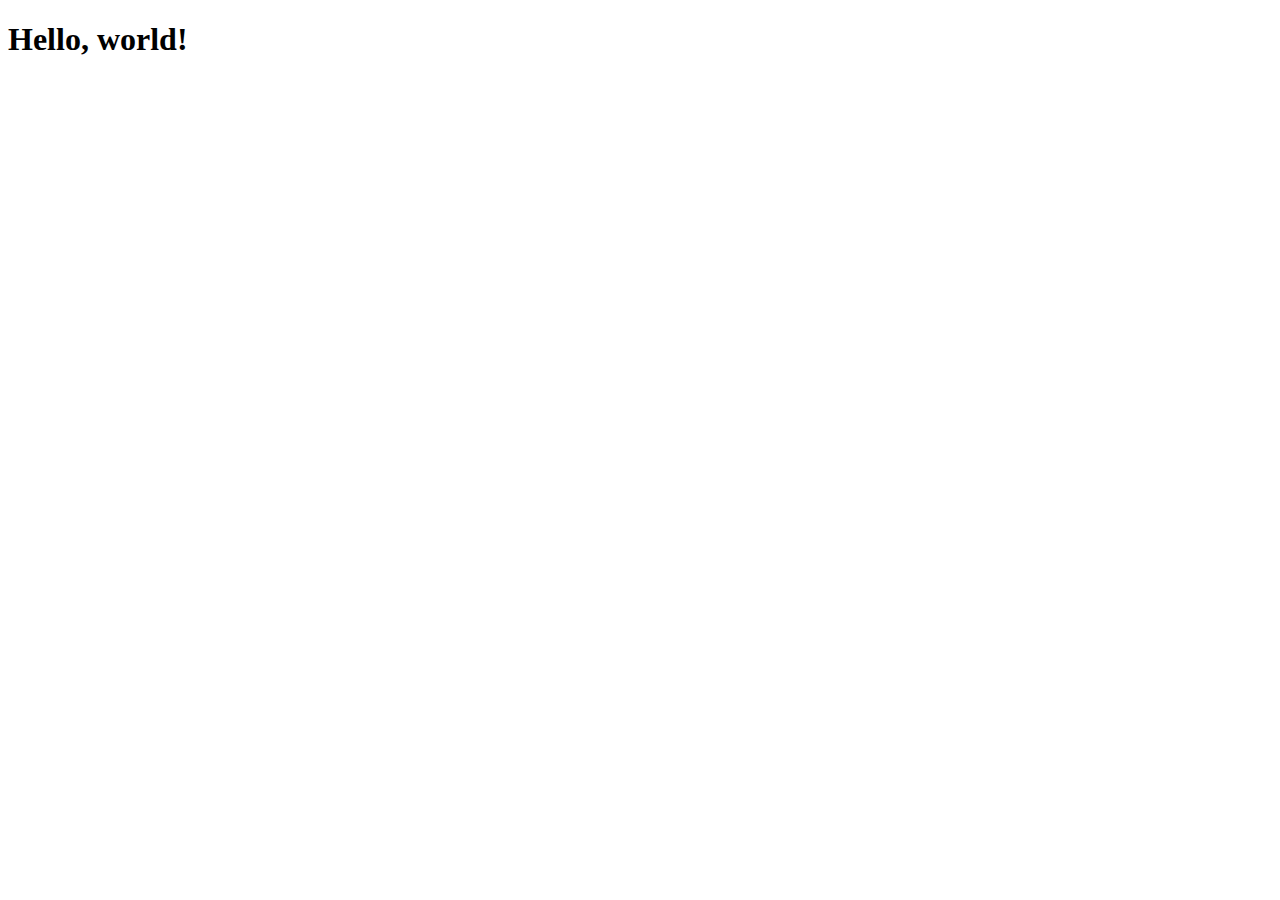
==== index.html @ af24f613 "first commit" ====
<!doctype html>
<html lang="en">
  <head>
    <meta charset="utf-8">
    <meta name="viewport" content="width=device-width, initial-scale=1">
    <title>Bootstrap demo</title>
    <link href="https://cdn.jsdelivr.net/npm/bootstrap@5.3.2/dist/css/bootstrap.min.css" rel="stylesheet" integrity="sha384-T3c6CoIi6uLrA9TneNEoa7RxnatzjcDSCmG1MXxSR1GAsXEV/Dwwykc2MPK8M2HN" crossorigin="anonymous">
    <link rel="stylesheet" href="./style/style.css">
  </head>
  <body>
    <h1>Hello, world!</h1>


































    <script src="https://cdn.jsdelivr.net/npm/bootstrap@5.3.2/dist/js/bootstrap.bundle.min.js" integrity="sha384-C6RzsynM9kWDrMNeT87bh95OGNyZPhcTNXj1NW7RuBCsyN/o0jlpcV8Qyq46cDfL" crossorigin="anonymous"></script>
    <script src="./scripts/app.js"></script>
  </body>
</html>
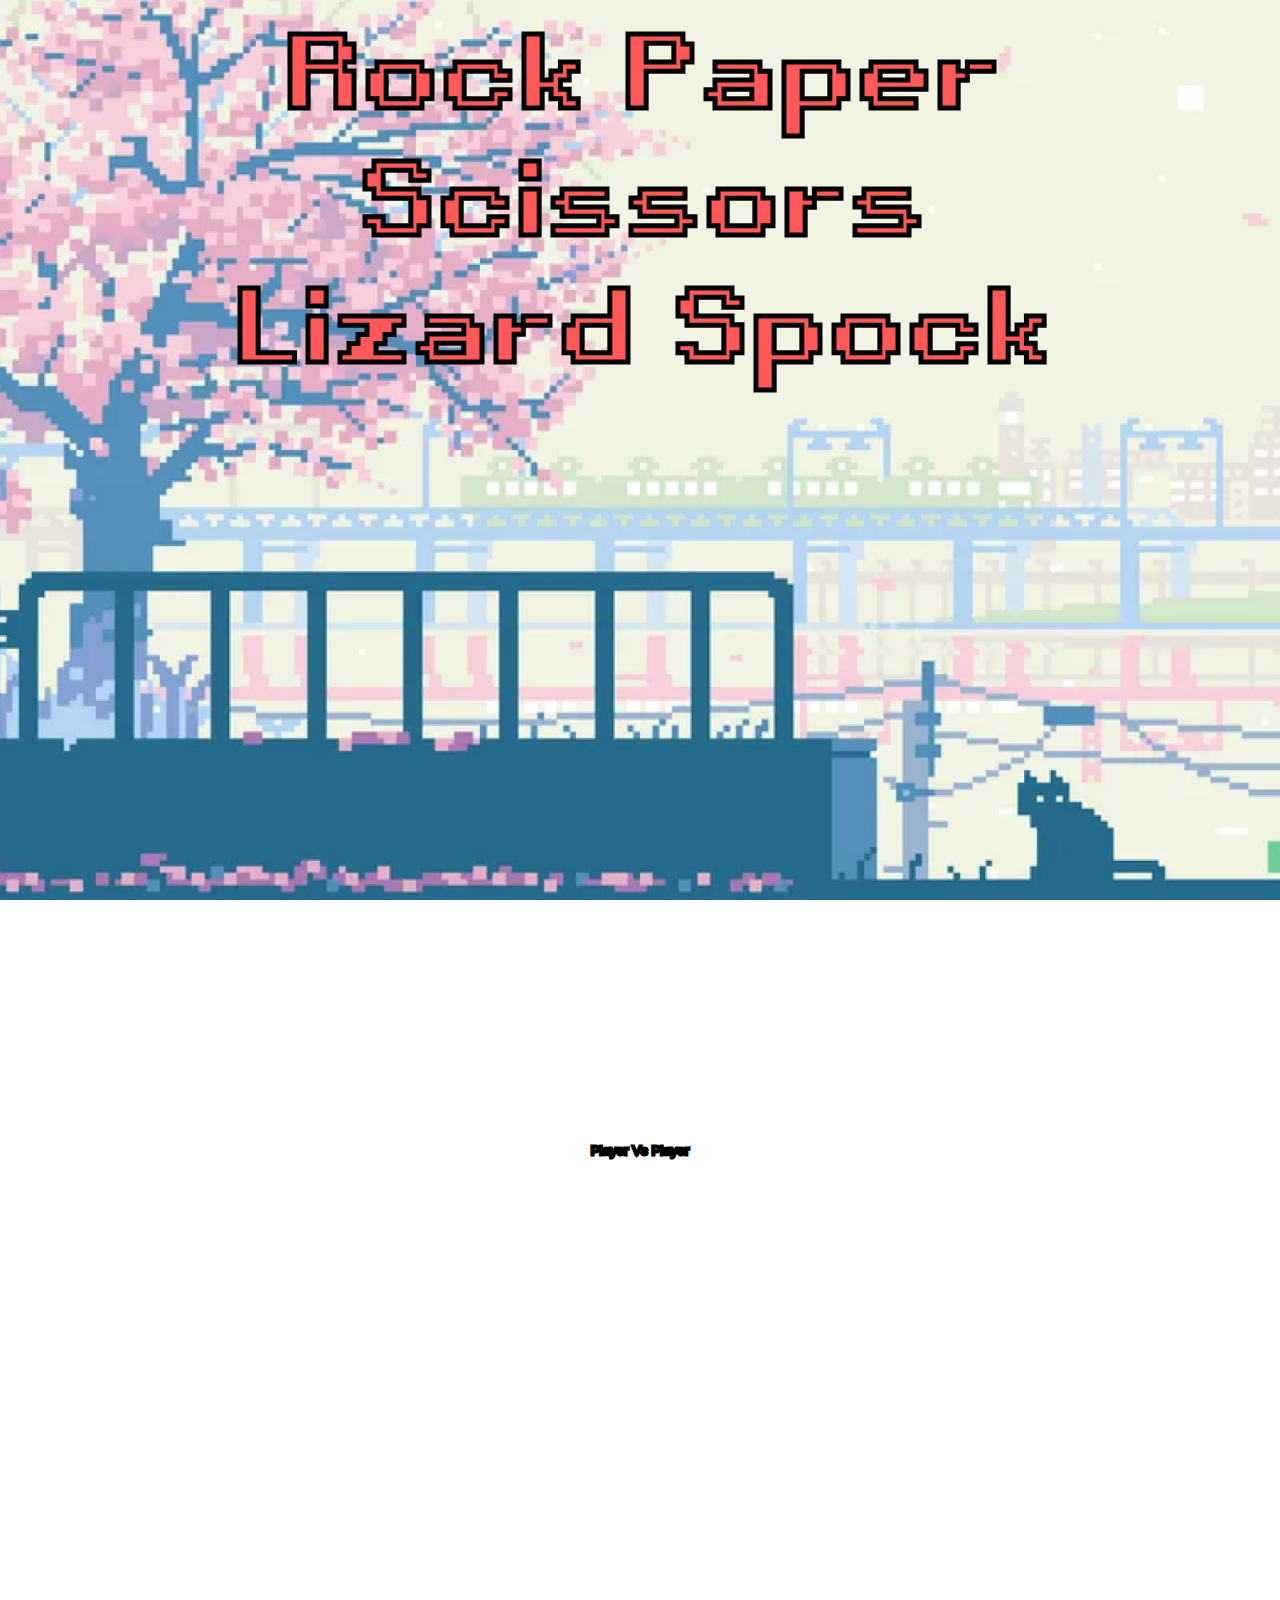
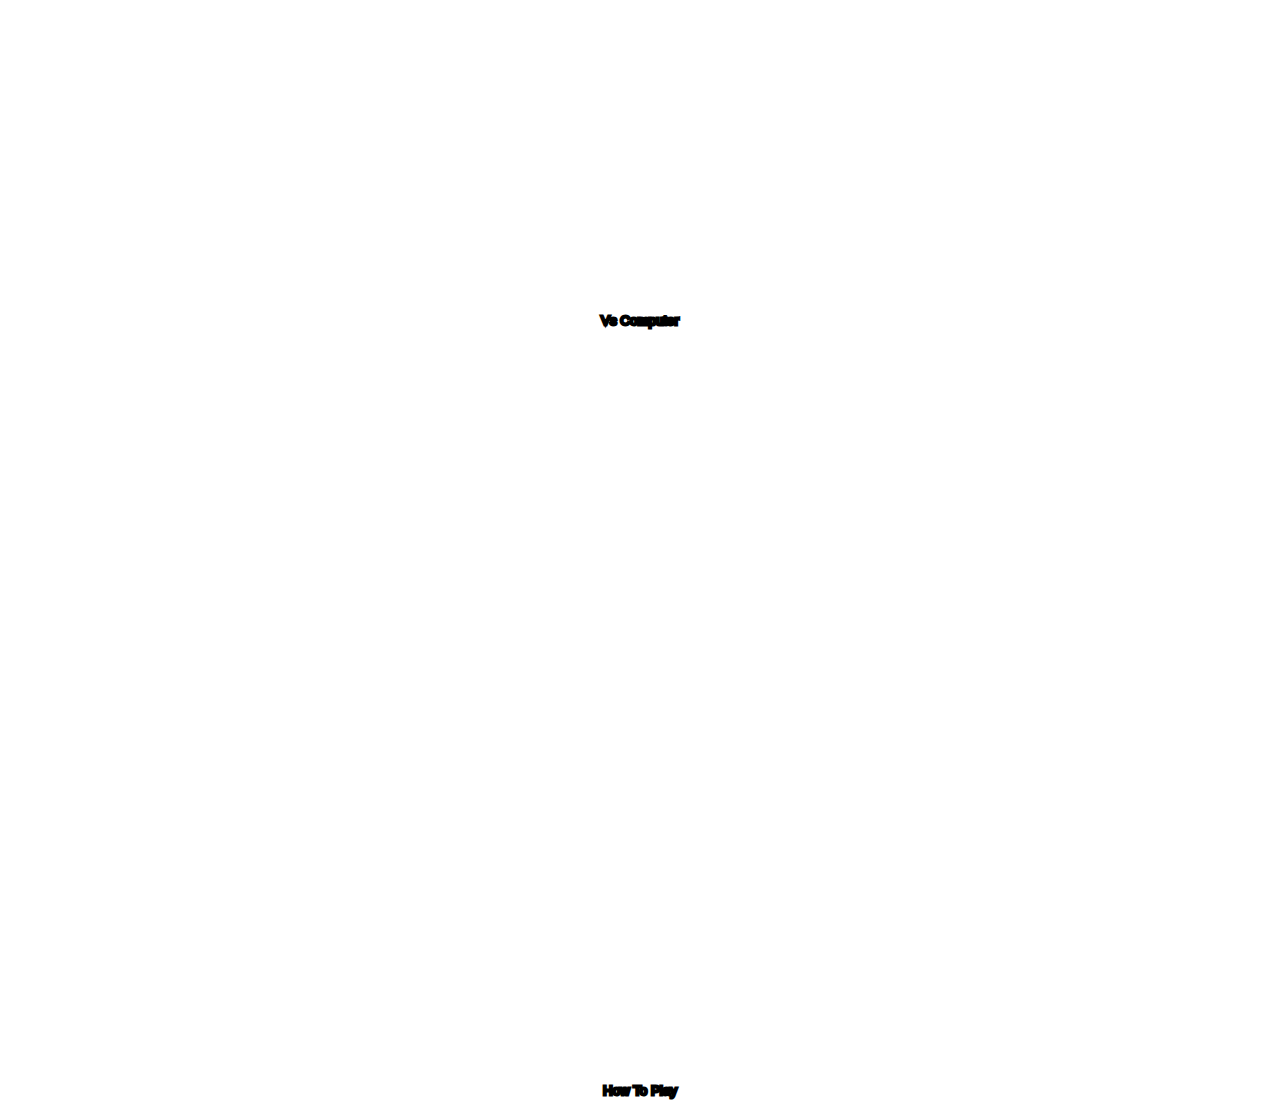
==== commit c657998e: "second" ====
--- a/index.html
+++ b/index.html
@@ -7,8 +7,29 @@
     <link href="https://cdn.jsdelivr.net/npm/bootstrap@5.3.2/dist/css/bootstrap.min.css" rel="stylesheet" integrity="sha384-T3c6CoIi6uLrA9TneNEoa7RxnatzjcDSCmG1MXxSR1GAsXEV/Dwwykc2MPK8M2HN" crossorigin="anonymous">
     <link rel="stylesheet" href="./style/style.css">
   </head>
-  <body>
-    <h1>Hello, world!</h1>
+  <body class="pageOne">
+    <div class="container-fluid">
+      <div class="row">
+        <div class="col">
+          <div class="titleText">Rock Paper</div>
+          <div class="titleText">Scissors</div>
+          <div class="titleText">Lizard Spock</div>
+        </div>
+        <div class="row">
+          <div class="col titleBtn">
+            <button class="btnTitle">Player Vs Player</button>
+          </div>
+          <div class="col titleBtn">
+            <button class="btnTitle">Vs Computer</button>
+          </div>
+          <div class="col titleBtn">
+            <button class="btnTitle">How To Play</button>
+          </div>
+        </div>
+      </div>
+    </div>
+    
+    
 
 
 
--- a/style/style.css
+++ b/style/style.css
@@ -0,0 +1,188 @@
+@font-face {
+    font-family: Retro;
+    src: url(../assets/Retro_Gaming.ttf);
+}
+
+
+.pageOne {
+    background: url(../assets/Main.png) no-repeat center center fixed;
+    -webkit-background-size: cover;
+    -moz-background-size: cover;
+    -o-background-size: cover;
+    background-size: cover;
+
+}
+
+.pageTwo {
+    background: url(../assets/gamemode.png) no-repeat center center fixed;
+    background-size:100%;
+    background-repeat:no-repeat;
+    height: 100%;
+    width: 100%;
+}
+
+.pageThree {
+    background: url(../assets/game.png) no-repeat center center fixed;
+    background-size:100%;
+    background-repeat:no-repeat;
+    height: 100%;
+    width: 100%;
+}
+
+.titleText {
+    text-align: center;
+    font-size: 100px;
+    font-family: Retro;
+    color: #FF5858;
+    -webkit-text-stroke-color: black;
+    -webkit-text-stroke-width: 5px;
+
+}
+
+.titleBtn {
+    height: 770px;
+    display: flex;
+    justify-content: space-around;
+    align-items: flex-end;
+    font-size: 50px;
+    font-family: Retro;
+
+}
+
+.btnTitle {
+    border: 0;
+    color: #E6A8A8;
+    background-color: transparent;
+    -webkit-text-stroke-width: 3px;
+    -webkit-text-stroke-color: black;
+}
+
+.modeText {
+    font-size: 110px;
+    text-align: center;
+    font-family: Retro;
+}
+
+.divBox {
+    background-color: #D9d9d9;
+    padding: 10px 0px 10px 0px;
+    margin: 200px;
+    width: 600px;
+    height: 680px;
+}
+
+.gameText {
+    font-size: 50px;
+    font-family: Retro;
+    background-color: transparent;
+    border: 0px;
+    margin-bottom: 70px;
+    margin-top: 20px;
+    
+}
+
+.centerMe {
+    display: flex;
+    justify-content: center;
+}
+
+.lizardImg {
+    width:211px;
+    height:211px;
+    position: absolute;
+    margin: 110px 0px 0px 510px;
+    
+}
+
+.spockImg {
+    width: 289px;
+    height: 366px;
+    position: absolute;
+    margin: 220px 580px 0px 0px;
+    transform: rotate(-30deg);
+    z-index: -1;
+}
+
+.headText {
+    display: flex;
+    justify-content: end;
+    padding-right: 150px;
+}
+
+.headText2 {
+    display: flex;
+    justify-content: end;
+    align-items: center;
+    padding-right: 100px;
+}
+
+.menuBtn {
+    font-size: 40px;
+    font-family: retro;
+    background-color: #B7FF95;
+}
+
+.playerText1 {
+    font-size: 75px;
+    font-family: Retro;
+    color: black;
+    -webkit-text-stroke-width: 3px;
+    -webkit-text-stroke-color: black;
+    color: #FF0000;
+    display: flex;
+    justify-content: space-around;
+}
+
+.playerText2 {
+    font-size: 75px;
+    font-family: Retro;
+    -webkit-text-stroke-width: 3px;
+    -webkit-text-stroke-color: black;
+    color: #475aff;
+    display: flex;
+    justify-content: space-around;
+}
+
+.choiceBtn {
+    background-color: #ce8686;
+    border-radius: 50%;
+    height: 161px;
+    width: 161px;
+    margin-right: 20px;
+    
+}
+
+.choiceBtn2 {
+    background-color: #8fbde9;
+    border-radius: 50%;
+    height: 161px;
+    width: 161px;
+    margin-left: 20px;
+}
+
+.winText {
+    font-size: 75px;
+    font-family: Retro;
+    color: #FFBF00;
+    -webkit-text-stroke-width: 3px;
+    -webkit-text-stroke-color: black;
+    display: flex;
+    justify-content: space-around;
+}
+
+.player1Text {
+    font-size: 75px;
+    font-family: Retro;
+    text-align: center;
+    margin-top: 200px;
+    color: black;
+}
+
+
+.pageWin {
+    height: 100vh;
+    background-image: url(../assets/game.png);
+    background-size: cover; 
+
+}
+
